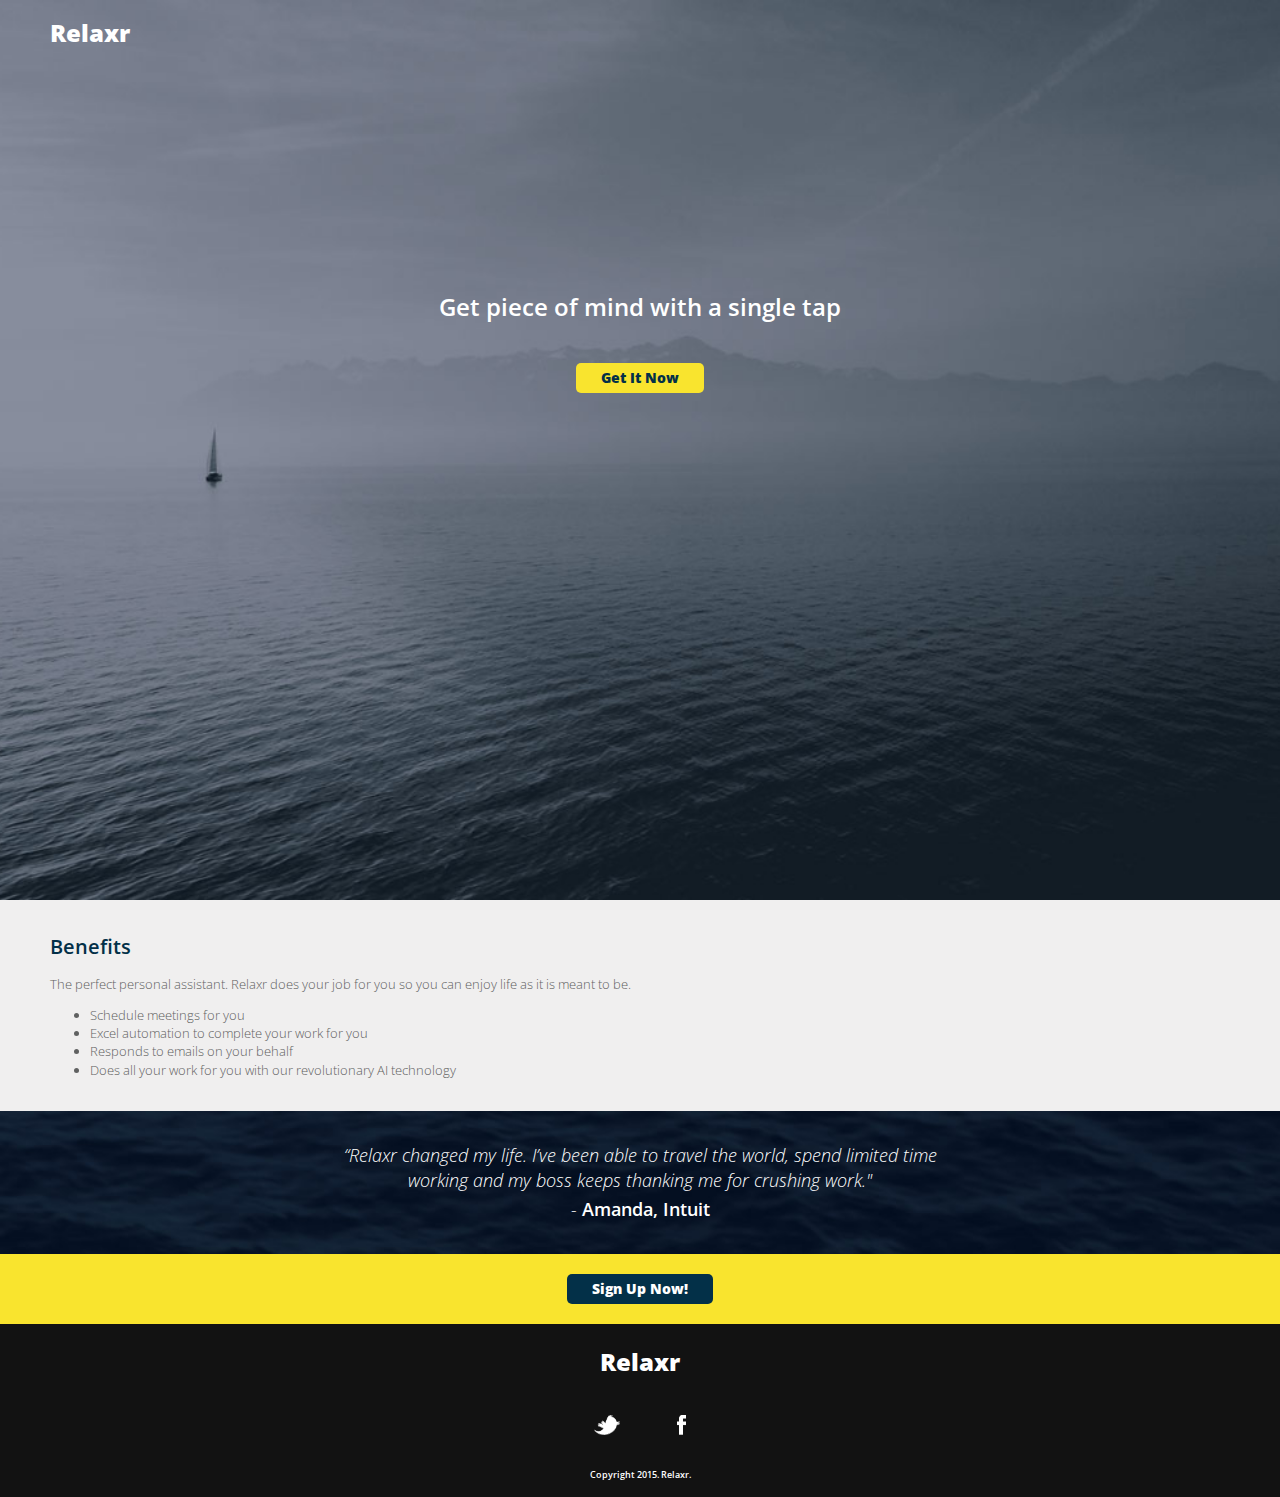
==== landing.html @ f7b98871 "Initial version" ====
<!DOCTYPE html>
<html lang="en">
  <head>
    <meta charset="utf-8">
    <meta name="description" content="Relaxr Landing Page">
    <meta name="keywords" content="Relaxr, assistant, software">
    <title>Relaxr</title>
    <link href="https://fonts.googleapis.com/css?family=Open+Sans:300,300i,600,800" rel="stylesheet">
    <link rel="stylesheet" href="css/normalize.css">
    <link rel="stylesheet" href="css/landing.css">
  </head>

  <body>
    <div id="container">
      <div class="landing">
        <div class="logo">
          <h1>Relaxr</h1>
        </div>
        <div class="landing_content">
          <h2>Get piece of mind with a single tap</h2>
          <div class="button primary">Get It Now</div>
        </div>
      </div>

      <div class="benefits">
        <div class="benefits_content">
          <h1>Benefits</h1>
          <p>The perfect personal assistant. Relaxr does your job for you so you can enjoy life as it is meant to be.</p>
          <ul>
            <li>Schedule meetings for you</li>
            <li>Excel automation to complete your work for you</li>
            <li>Responds to emails on your behalf</li>
            <li>Does all your work for you with our revolutionary AI technology</li>
          </ul>
        </div>
      </div>

      <div class="testimonial">
        <p>“Relaxr changed my life. I’ve been able to travel the world, spend limited time working and my boss keeps thanking me for crushing work."</p>
        <p>- <em>Amanda, Intuit</em></p>
      </div>

      <div class="signup">
        <div class="button secondary">Sign Up Now!</div>
      </div>

      <div class="footer">
        <h1>Relaxr</h1>
        <div class="social">
          <a href="">
            <img src="images/twitter.png" alt="twitter">
          </a>
          <a href="">
            <img src="images/facebook.png" alt="facebook">
          </a>
        </div>
        <div class="copyright">Copyright 2015. Relaxr.</div>
      </div>

    </div>
	</body>
</html>
---- css/landing.css ----
/*
Project Name: Relaxr
Client: Ralexr
Author: Grace Tamoro
Developer @GA in MEL
*/


/******************************************
/* SETUP
/*******************************************/

/* Box Model Hack */
* {
     -moz-box-sizing: border-box; /* Firefox */
     -webkit-box-sizing: border-box; /* Safari/Chrome/iOS/Android */
     box-sizing: border-box; /* IE */
}

/* Clear fix hack */
.clearfix:after {
     content: ".";
     display: block;
     clear: both;
     visibility: hidden;
     line-height: 0;
     height: 0;
}

.clear {
  clear: both;
}

.alignright {
  float: right;
  padding: 0 0 10px 10px; /* note the padding around a right floated image */
}

.alignleft {
  float: left;
  padding: 0 10px 10px 0; /* note the padding around a left floated image */
}

/******************************************
/* BASE STYLES
/*******************************************/

body {
  color: white;
  font-size: 12px;
  line-height: 1.4;
  font-family: 'Open Sans', sans-serif;
}

h1 {
  font-size: 24px;
  font-weight: 800;
}

.landing h1 {
  padding-left: 50px;
}

.landing h2 {
  font-size: 24px;
  font-weight: 600;
  text-align: center;
}

.button {
  font-weight: 800;
  font-size: 14px;
  border-radius: 5px;
  margin-top: 20px;
  margin-bottom: 20px;
  padding-top: 5px;
  padding-bottom: 5px;
  padding-left: 25px;
  padding-right: 25px;
  cursor: pointer;
}

.benefits h1 {
  font-weight: 600;
  font-size: 20px;
}

.benefits p {
  font-weight: 300;
  font-size: 13px;
}

li {
  font-weight: 300;
  font-size: 13px;
}

.testimonial p {
  font-weight: 300;
  font-style: italic;
  font-size: 18px;
  text-align: center;
}

.testimonial em {
  font-weight: 600;
  font-size: 18px;
  font-style: normal;
}

.copyright {
  font-size: 9px;
  font-weight: 600;
  padding: 10px;
}

img {
  height: 20px;
  max-width: 100%;
}

/******************************************
/* BACKGROUND & COLOURS
/*******************************************/
.landing {
  background: url(../images/header_bg.jpg) no-repeat center top rgb(134,141,157);
  background-size: cover;
}

.button.primary {
  background-color: #f9e42e;
  color: #033048;
}

.benefits {
  background-color: #f0efef;
  color: #606161;
}

.benefits_content h1 {
  color: #033048;
}

.testimonial {
  background: url(../images/testimonial_bg.jpg) no-repeat center top rgb(134,141,157);
  background-size: cover;
}

.signup {
  background-color: #f9e42e;
}

.button.secondary {
  background-color: #033048;
  color: white;
}

.footer {
  background-color: #121212;
}

/******************************************
/* LAYOUT
/*******************************************/

/* Center the container */
#container {
  width: 100%;
  margin: auto;
  display: flex;
  flex-direction: column;
}

.landing {
  flex-direction: column;
  height: 100vh;
  display: flex;
}

.logo {
  flex-basis: 30%;
}

.landing_content {
  flex-basis: 70%;
  flex-direction: column;
  display: flex;
  align-items: center;
}

.benefits {
  display: flex;
  flex-direction: column;
  height: auto;
  padding-left: 50px;
  padding-top: 20px;
  padding-bottom: 20px;
}

.benefits_content {
  width: 50%;
}

.testimonial {
  display: flex;
  flex-direction: column;
  align-items: center;
  padding: 30px;
}

.testimonial p {
  width: 50%;
  margin-bottom: 2px;
  margin-top: 2px;
}

.signup {
  display: flex;
  justify-content: center;
}

.footer {
  display: flex;
  flex-direction: column;
  align-items: center;
  padding: 5px;
}

.social {
  display: flex;
  justify-content: space-around;
  flex-wrap: wrap;
  width: 15%;
  padding: 20px;
}

/******************************************
/* ADDITIONAL STYLES
/*******************************************/

a:hover, a:visited, a:link, a:active {
  text-decoration: none;
}
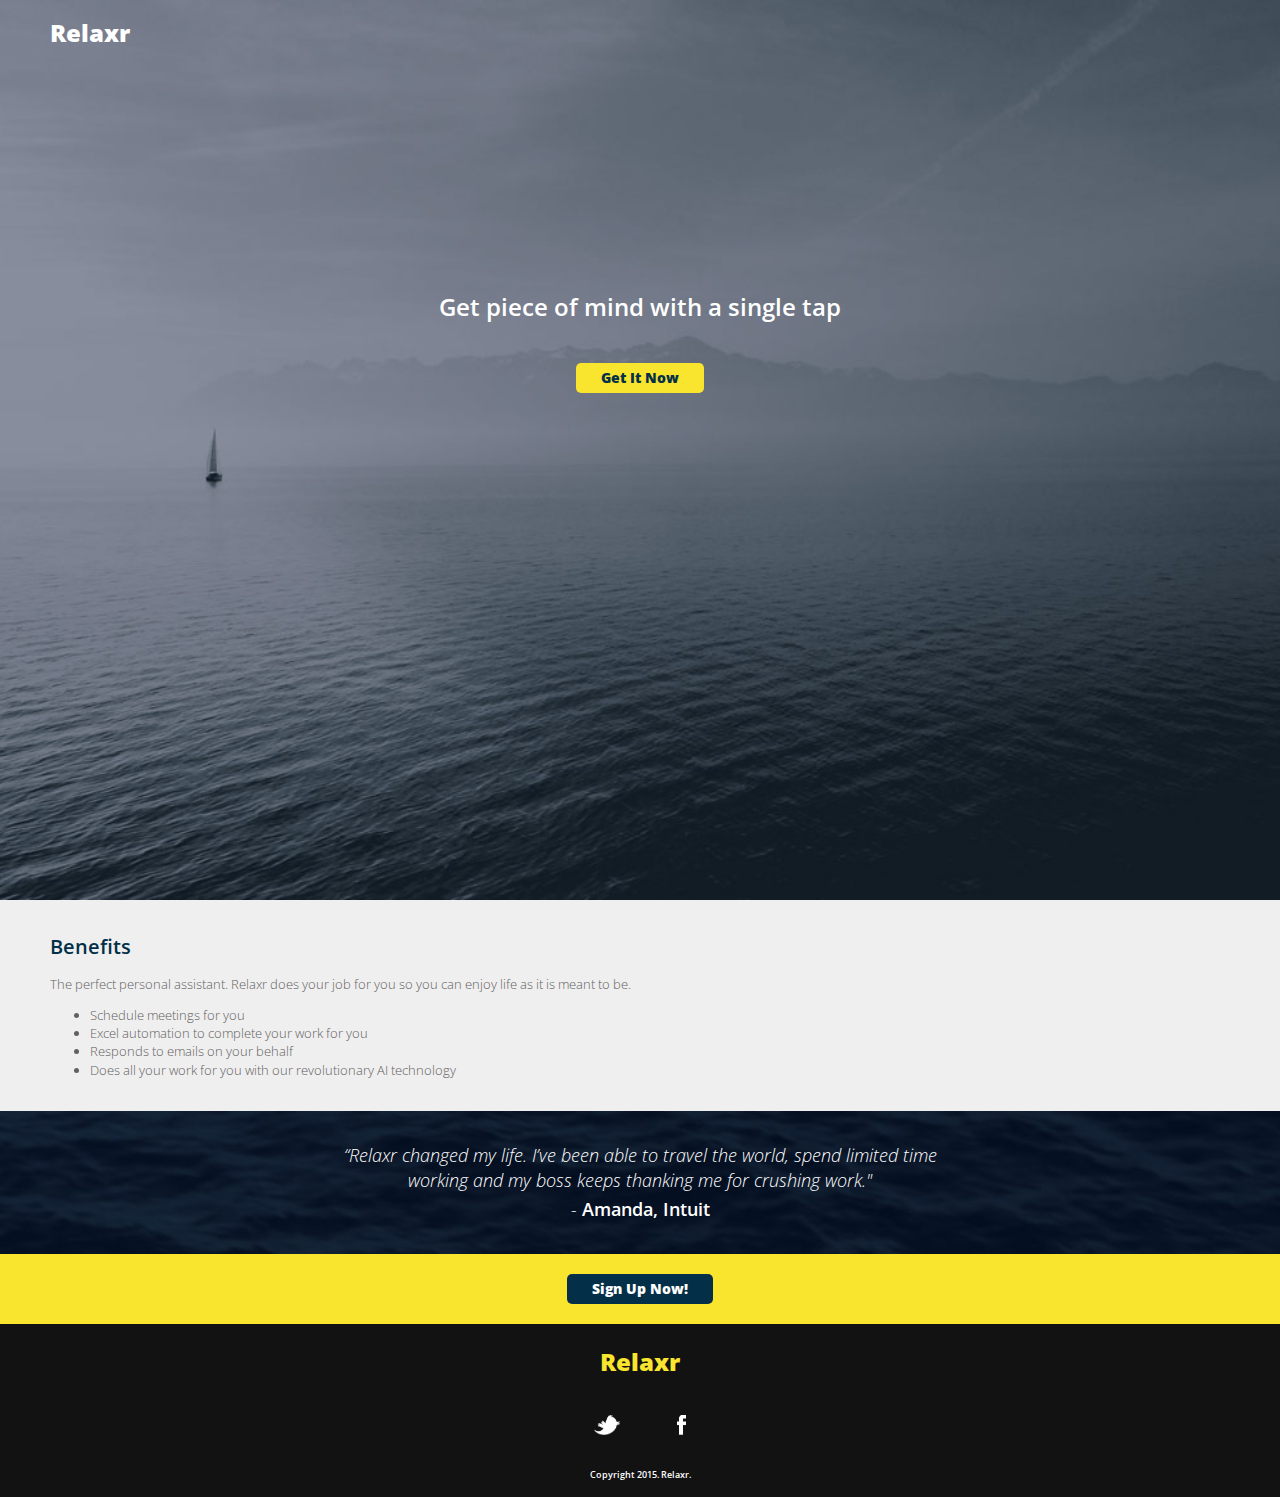
==== commit db9781d7: "Update font sizes" ====
--- a/landing.html
+++ b/landing.html
@@ -7,6 +7,7 @@
     <title>Relaxr</title>
     <link href="https://fonts.googleapis.com/css?family=Open+Sans:300,300i,600,800" rel="stylesheet">
     <link rel="stylesheet" href="css/normalize.css">
+    <!-- <link rel="alternate stylesheet" href="css/style.css"> -->
     <link rel="stylesheet" href="css/landing.css">
   </head>
 
--- a/css/style.css
+++ b/css/style.css
@@ -0,0 +1,301 @@
+/*
+Project Name: Relaxr Startup
+Client: Relaxr
+Author: Grace Tamoro
+Developer @GA in MEL
+*/
+
+
+/******************************************
+/* SETUP
+/*******************************************/
+
+/* Box Model Hack */
+* {
+     -moz-box-sizing: border-box; /* Firexfox */
+     -webkit-box-sizing: border-box; /* Safari/Chrome/iOS/Android */
+     box-sizing: border-box; /* IE */
+}
+
+/* Clear fix hack */
+.clearfix:after {
+     content: ".";
+     display: block;
+     clear: both;
+     visibility: hidden;
+     line-height: 0;
+     height: 0;
+}
+
+.clear {
+  clear: both;
+}
+
+.alignright {
+  float: right;
+  padding: 0 0 10px 10px; /* note the padding around a right floated image */
+}
+
+.alignleft {
+  float: left;
+  padding: 0 10px 10px 0; /* note the padding around a left floated image */
+}
+
+/******************************************
+/* BASE STYLES
+/*******************************************/
+
+body {
+  color: black;
+  font-size: 12px;
+  line-height: 1.4;
+  font-family: 'Open Sans', sans-serif;
+  background: #eaeaea;
+}
+
+h1 {
+  font-size: 24px;
+  font-weight: 800;
+  color: white;
+}
+
+.footer h1 {
+  color: #f9e42e;
+}
+
+h2 {
+  color: #033048;
+}
+
+p {
+  color: #606161;
+  font-size: 15px;
+  font-weight: 300;
+  padding-bottom: 10px;
+}
+
+.header {
+  background-color: #033048;
+  min-height: 70px;
+}
+
+.news_item h2 {
+  font-size: 24px;
+  font-weight: 600;
+}
+
+.categories h2,
+.about h2 {
+  font-size: 22px;
+  font-weight: 800;
+  padding-bottom: 5px;
+}
+
+.categories a {
+  color: #033048;
+  font-size: 17px;
+  font-weight: 300;
+}
+
+.nav a {
+  color: #f9e42e;
+  margin-right: 20px;
+  font-size: 16px;
+  font-weight: 500;
+}
+
+.read_more a {
+  font-size: 16px;
+  font-weight: 600;
+  color: #033048;
+}
+
+#button {
+  font-weight: 800;
+  font-size: 14px;
+  border-radius: 5px;
+  margin-top: 20px;
+  margin-bottom: 20px;
+  padding-top: 5px;
+  padding-bottom: 5px;
+  padding-left: 25px;
+  padding-right: 25px;
+  background-color: #033048;
+  color: white;
+  cursor: pointer;
+}
+
+.signup {
+  background-color: #f9e42e;
+}
+
+.footer {
+  background-color: #121212;
+}
+
+.copyright {
+  color: white;
+  font-weight: 600;
+}
+
+/******************************************
+/* IMAGE STYLES
+/*******************************************/
+
+.news_item img {
+  width: 100%;
+  height: auto;
+  margin-top: 10px;
+  margin-bottom: 10px;
+}
+
+.social img {
+  margin: 10px;
+  height: 20px;
+  width: auto;
+}
+
+.advert img {
+  width: 100%;
+  height: auto;
+}
+
+/******************************************
+/* LAYOUT
+/*******************************************/
+
+/* Center the container */
+#container {
+  display: flex;
+  flex-direction: column;
+  background: #f3f3f3;
+  width: 80%;
+  margin: auto;
+}
+
+.header {
+  display: flex;
+  flex-direction: row;
+  justify-content: space-between;
+  flex-wrap: wrap;
+  align-items: center;
+}
+
+.logo {
+  padding-left: 40px;
+}
+
+.nav {
+  display: flex;
+  flex-direction: row;
+  justify-content: space-around;
+  flex-wrap: wrap;
+  padding-left: 40px;
+}
+
+.main_content {
+  display: flex;
+  padding-left: 40px;
+  padding-top: 40px;
+  padding-right: 20px;
+  padding-bottom: 20px;
+  justify-content: space-between;
+}
+
+.news_feed {
+  display: flex;
+  flex-direction: column;
+  width: 75%;
+  padding-right: 20px;
+}
+
+.news_item {
+  display: flex;
+  flex-direction: column;
+  border-bottom: 1px solid black;
+  padding-bottom: 20px;
+  margin-bottom: 20px;
+}
+
+.read_more  {
+  display: flex;
+  flex-direction: row;
+}
+
+.news_item .read_more {
+  justify-content: flex-end;
+}
+
+.about .read_more {
+  justify-content: flex-start;
+}
+
+.sidebar {
+  display: flex;
+  flex-direction: column;
+  width: 24%;
+}
+
+.categories {
+  display: flex;
+  flex-direction: column;
+  padding-bottom: 20px;
+}
+
+.about {
+  display: flex;
+  flex-direction: column;
+  padding-bottom: 30px;
+}
+
+.signup {
+  display: flex;
+  flex-direction: row;
+  justify-content: center;
+}
+
+.footer {
+  display: flex;
+  flex-direction: column;
+  align-items: center;
+  justify-content: space-between;
+  min-height: 200px;
+  padding-top: 30px;
+  padding-bottom: 20px;
+}
+
+.social {
+  display: flex;
+  flex-direction: row;
+  align-items: center;
+  justify-content: space-between;
+}
+
+/******************************************
+/* ADDITIONAL STYLES
+/*******************************************/
+a:hover, a:visited, a:link, a:active {
+  text-decoration: none;
+}
+
+.nav a:hover {
+  color: white;
+}
+
+.categories a:hover {
+  color: #f9e42e;
+}
+
+.read_more a:hover {
+  color: #f9e42e;
+}
+
+.news_item p::first-letter {
+  float: left;
+  width: 0.7em;
+  padding-right: 5px;
+  font-size: 400%;
+  line-height: 80%;
+  color: #606161;
+  font-weight: 600;
+}
--- a/css/landing.css
+++ b/css/landing.css
@@ -1,6 +1,6 @@
 /*
-Project Name: Relaxr
-Client: Ralexr
+Project Name: Relaxr Landing
+Client: Relaxr
 Author: Grace Tamoro
 Developer @GA in MEL
 */
@@ -127,7 +127,7 @@
   background-size: cover;
 }
 
-.button.primary {
+.button.primary  {
   background-color: #f9e42e;
   color: #033048;
 }
@@ -150,13 +150,17 @@
   background-color: #f9e42e;
 }
 
-.button.secondary {
+.button.secondary  {
   background-color: #033048;
   color: white;
 }
 
 .footer {
   background-color: #121212;
+}
+
+.footer h1 {
+  color: #f9e42e;
 }
 
 /******************************************
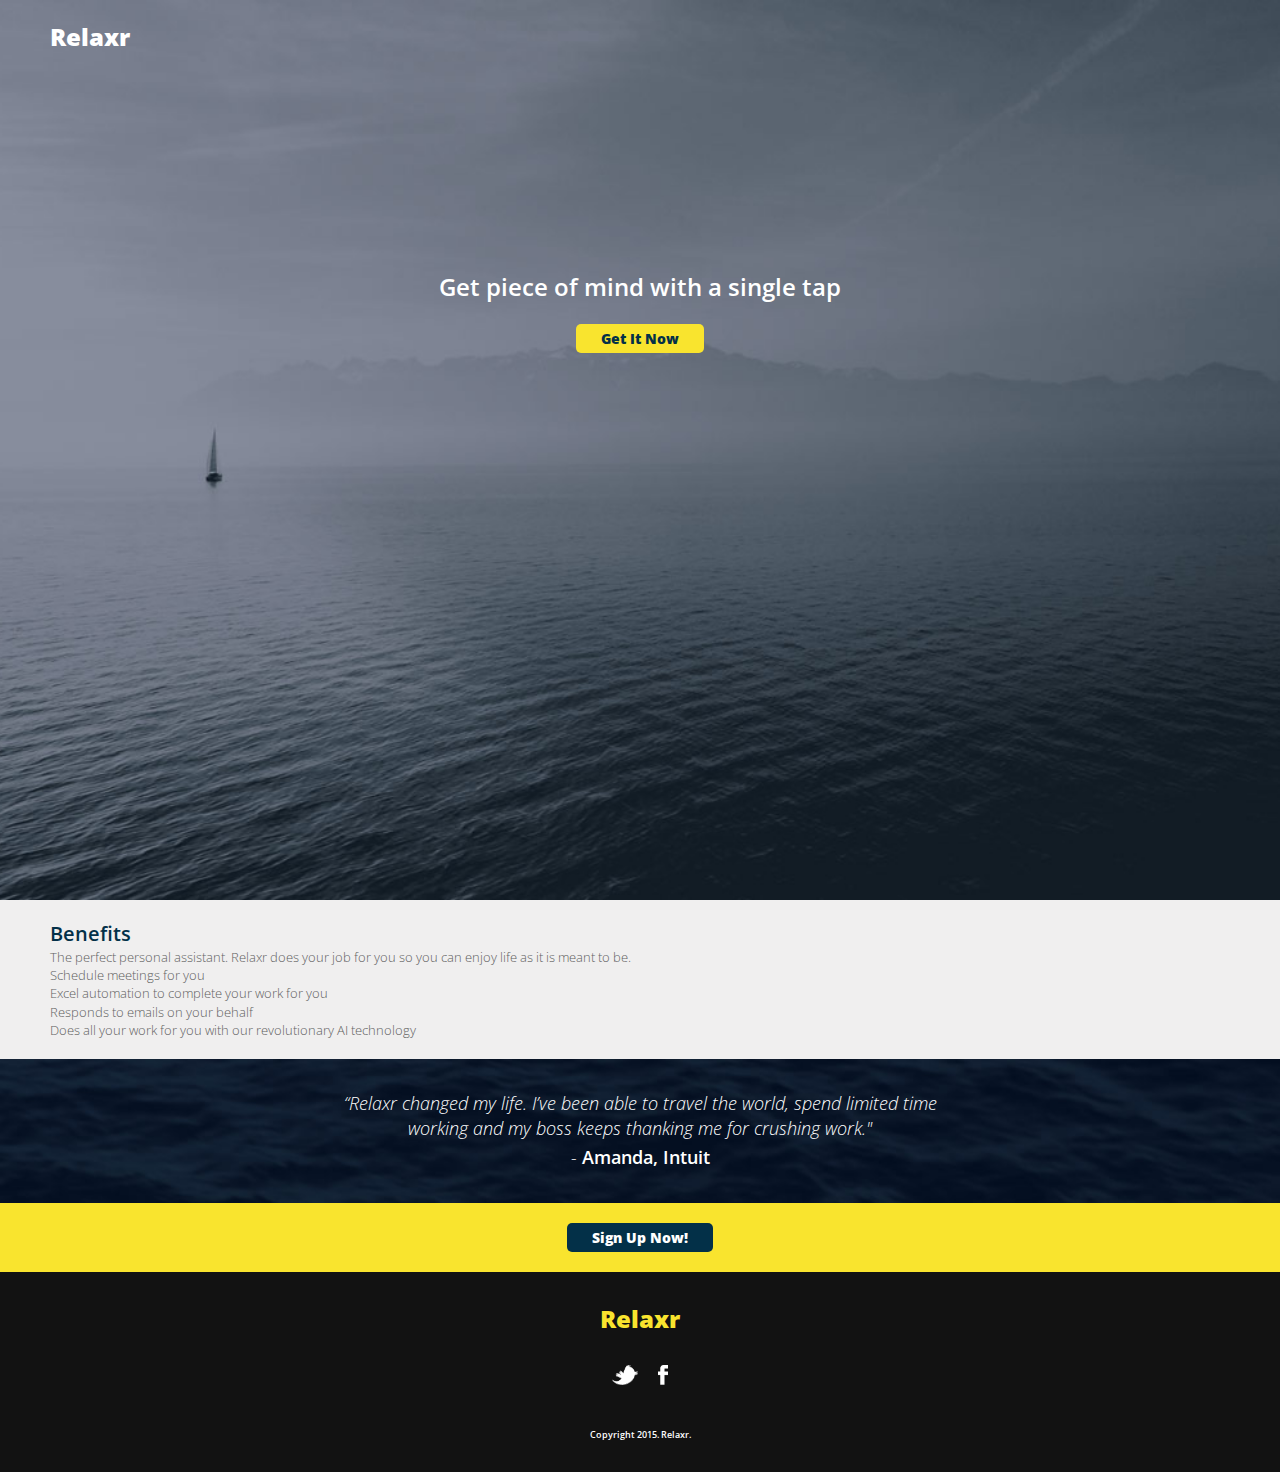
==== commit a1bdbc02: "Stripped out common styles into base.css" ====
--- a/landing.html
+++ b/landing.html
@@ -6,9 +6,13 @@
     <meta name="keywords" content="Relaxr, assistant, software">
     <title>Relaxr</title>
     <link href="https://fonts.googleapis.com/css?family=Open+Sans:300,300i,600,800" rel="stylesheet">
-    <link rel="stylesheet" href="css/normalize.css">
-    <!-- <link rel="alternate stylesheet" href="css/style.css"> -->
+    <link rel="stylesheet" href="css/reset.css">
+    <link rel="stylesheet" href="css/base.css">
     <link rel="stylesheet" href="css/landing.css">
+
+    <script type="text/javascript" src="https://ajax.googleapis.com/ajax/libs/jquery/1.12.4/jquery.min.js">
+    </script>
+    <script type="text/javascript" src="js/jquery-functions.js"></script>
   </head>
 
   <body>
@@ -19,7 +23,7 @@
         </div>
         <div class="landing_content">
           <h2>Get piece of mind with a single tap</h2>
-          <div class="button primary">Get It Now</div>
+          <div id="button" class="primary">Get It Now</div>
         </div>
       </div>
 
@@ -42,7 +46,7 @@
       </div>
 
       <div class="signup">
-        <div class="button secondary">Sign Up Now!</div>
+        <div id="button" class="signup">Sign Up Now!</div>
       </div>
 
       <div class="footer">
--- a/css/base.css
+++ b/css/base.css
@@ -0,0 +1,122 @@
+/*
+Project Name: Relaxr (this has the common styles applied to all HTML pages)
+Client: Relaxr
+Author: Grace Tamoro
+Developer @GA in MEL
+*/
+
+/******************************************
+/* SETUP
+/*******************************************/
+
+/* Box Model Hack */
+* {
+     -moz-box-sizing: border-box; /* Firefox */
+     -webkit-box-sizing: border-box; /* Safari/Chrome/iOS/Android */
+     box-sizing: border-box; /* IE */
+}
+
+/* Clear fix hack */
+.clearfix:after {
+     content: ".";
+     display: block;
+     clear: both;
+     visibility: hidden;
+     line-height: 0;
+     height: 0;
+}
+
+.clear {
+  clear: both;
+}
+
+.alignright {
+  float: right;
+  padding: 0 0 10px 10px; /* note the padding around a right floated image */
+}
+
+.alignleft {
+  float: left;
+  padding: 0 10px 10px 0; /* note the padding around a left floated image */
+}
+
+/******************************************
+/* BASE STYLES
+/*******************************************/
+
+#button {
+  font-weight: 800;
+  font-size: 14px;
+  border-radius: 5px;
+  margin-top: 20px;
+  margin-bottom: 20px;
+  padding-top: 5px;
+  padding-bottom: 5px;
+  padding-left: 25px;
+  padding-right: 25px;
+  background-color: #033048;
+  color: white;
+  cursor: pointer;
+}
+
+.signup {
+  background-color: #f9e42e;
+}
+
+.footer {
+  background-color: #121212;
+}
+
+.footer h1 {
+  color: #f9e42e;
+}
+
+.copyright {
+  color: white;
+  font-size: 9px;
+  font-weight: 600;
+  padding: 10px;
+}
+
+/******************************************
+/* IMAGE STYLES
+/*******************************************/
+
+.social img {
+  margin: 10px;
+  height: 20px;
+  width: auto;
+}
+
+/******************************************
+/* LAYOUT
+/*******************************************/
+.signup {
+  display: flex;
+  flex-direction: row;
+  justify-content: center;
+}
+
+.footer {
+  display: flex;
+  flex-direction: column;
+  align-items: center;
+  justify-content: space-between;
+  min-height: 200px;
+  padding-top: 30px;
+  padding-bottom: 20px;
+}
+
+.social {
+  display: flex;
+  flex-direction: row;
+  align-items: center;
+  justify-content: space-between;
+}
+
+/******************************************
+/* ADDITIONAL STYLES
+/*******************************************/
+a:hover, a:visited, a:link, a:active {
+  text-decoration: none;
+}
--- a/css/landing.css
+++ b/css/landing.css
@@ -4,42 +4,6 @@
 Author: Grace Tamoro
 Developer @GA in MEL
 */
-
-
-/******************************************
-/* SETUP
-/*******************************************/
-
-/* Box Model Hack */
-* {
-     -moz-box-sizing: border-box; /* Firefox */
-     -webkit-box-sizing: border-box; /* Safari/Chrome/iOS/Android */
-     box-sizing: border-box; /* IE */
-}
-
-/* Clear fix hack */
-.clearfix:after {
-     content: ".";
-     display: block;
-     clear: both;
-     visibility: hidden;
-     line-height: 0;
-     height: 0;
-}
-
-.clear {
-  clear: both;
-}
-
-.alignright {
-  float: right;
-  padding: 0 0 10px 10px; /* note the padding around a right floated image */
-}
-
-.alignleft {
-  float: left;
-  padding: 0 10px 10px 0; /* note the padding around a left floated image */
-}
 
 /******************************************
 /* BASE STYLES
@@ -55,29 +19,18 @@
 h1 {
   font-size: 24px;
   font-weight: 800;
+  color: white;
 }
 
 .landing h1 {
   padding-left: 50px;
+  padding-top: 20px;
 }
 
 .landing h2 {
   font-size: 24px;
   font-weight: 600;
   text-align: center;
-}
-
-.button {
-  font-weight: 800;
-  font-size: 14px;
-  border-radius: 5px;
-  margin-top: 20px;
-  margin-bottom: 20px;
-  padding-top: 5px;
-  padding-bottom: 5px;
-  padding-left: 25px;
-  padding-right: 25px;
-  cursor: pointer;
 }
 
 .benefits h1 {
@@ -108,17 +61,6 @@
   font-style: normal;
 }
 
-.copyright {
-  font-size: 9px;
-  font-weight: 600;
-  padding: 10px;
-}
-
-img {
-  height: 20px;
-  max-width: 100%;
-}
-
 /******************************************
 /* BACKGROUND & COLOURS
 /*******************************************/
@@ -127,7 +69,7 @@
   background-size: cover;
 }
 
-.button.primary  {
+#button.primary  {
   background-color: #f9e42e;
   color: #033048;
 }
@@ -146,22 +88,10 @@
   background-size: cover;
 }
 
-.signup {
-  background-color: #f9e42e;
-}
+/******************************************
+/* IMAGE STYLES
+/*******************************************/
 
-.button.secondary  {
-  background-color: #033048;
-  color: white;
-}
-
-.footer {
-  background-color: #121212;
-}
-
-.footer h1 {
-  color: #f9e42e;
-}
 
 /******************************************
 /* LAYOUT
@@ -218,30 +148,6 @@
   margin-top: 2px;
 }
 
-.signup {
-  display: flex;
-  justify-content: center;
-}
-
-.footer {
-  display: flex;
-  flex-direction: column;
-  align-items: center;
-  padding: 5px;
-}
-
-.social {
-  display: flex;
-  justify-content: space-around;
-  flex-wrap: wrap;
-  width: 15%;
-  padding: 20px;
-}
-
 /******************************************
 /* ADDITIONAL STYLES
 /*******************************************/
-
-a:hover, a:visited, a:link, a:active {
-  text-decoration: none;
-}
